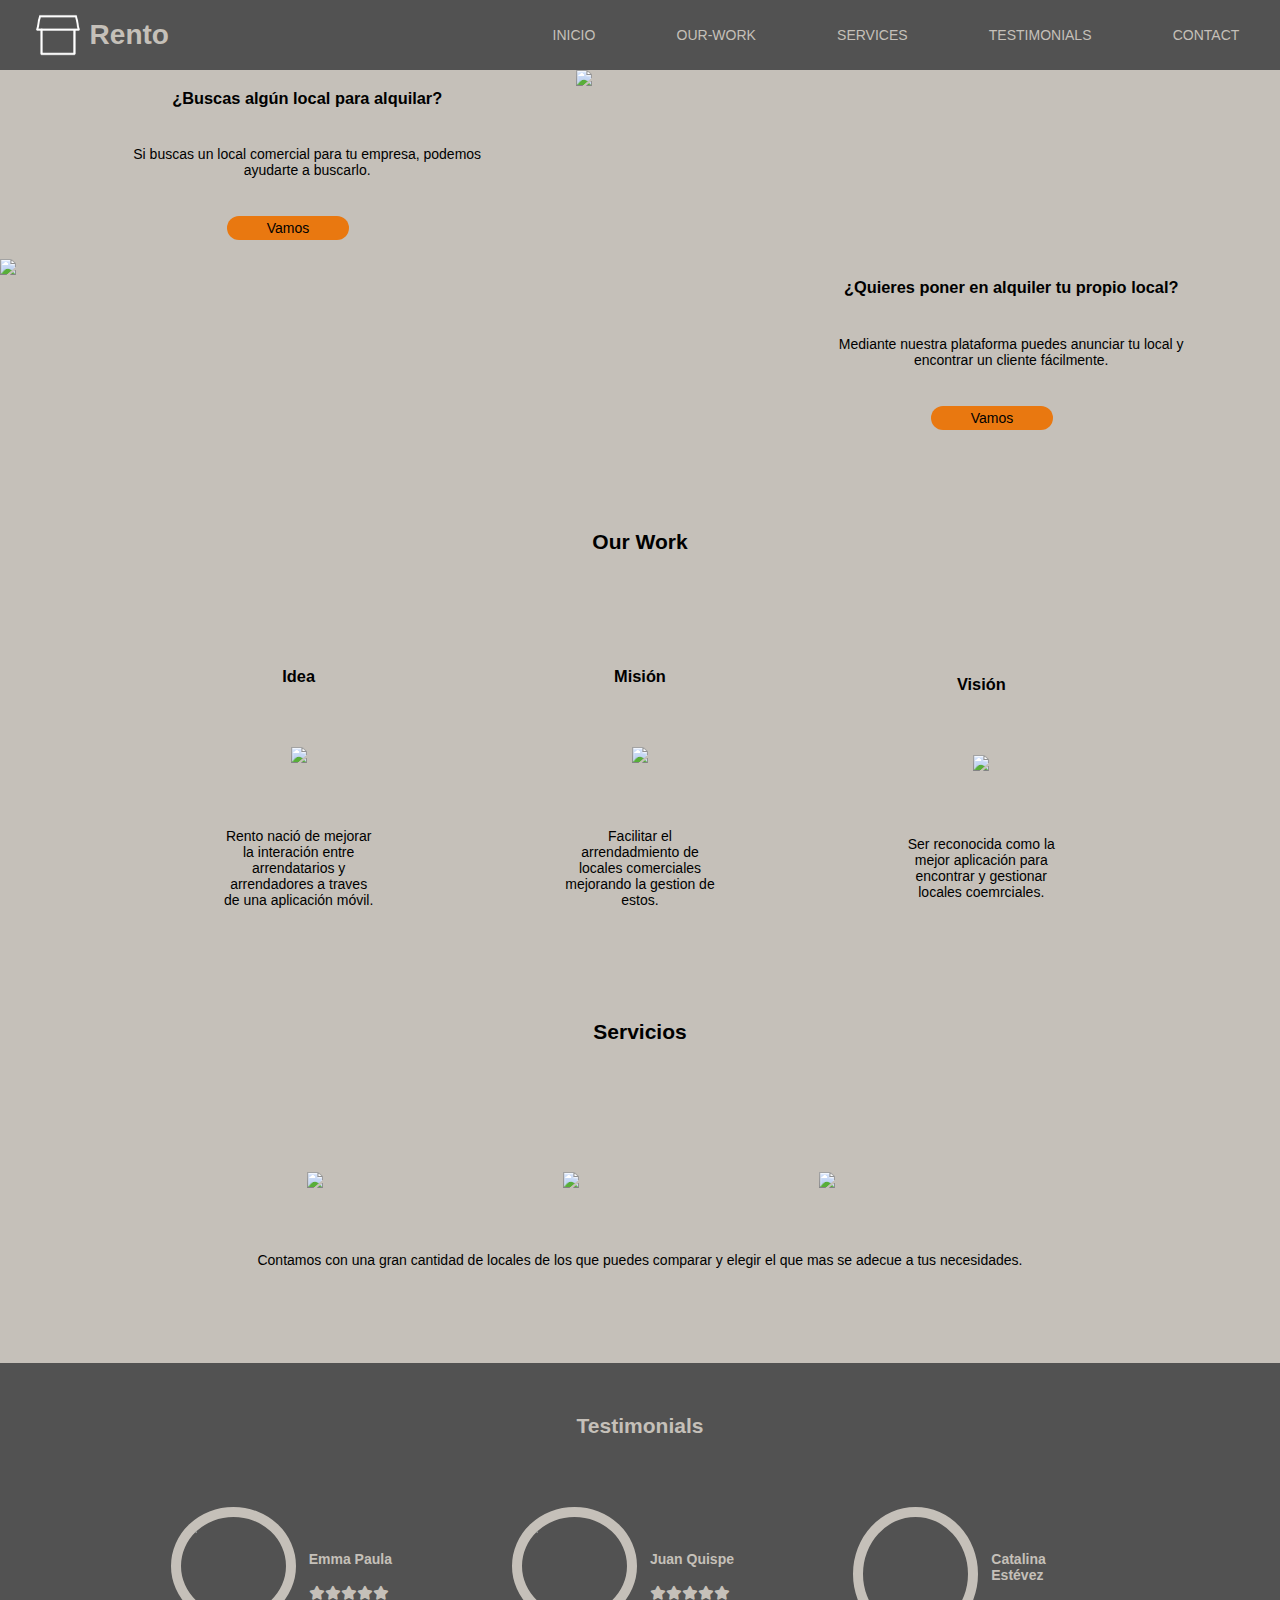
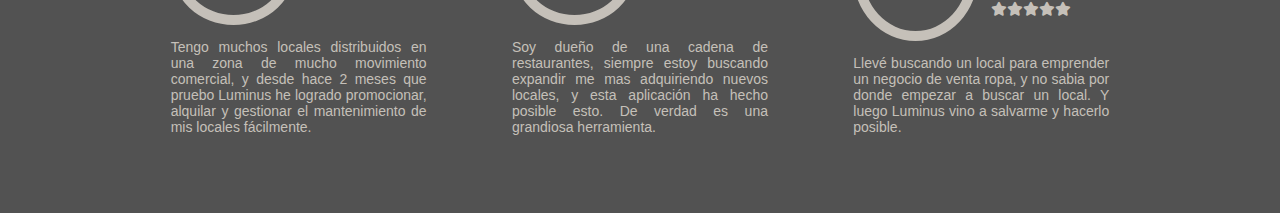
==== public/index.html @ d76695c1 "feat(Testimonials): Added testimonials section" ====
<!DOCTYPE html>
<html lang="en">
<head>
    <meta charset="UTF-8">
    <meta charset="UTF-8">
    <meta name="viewport" content="width=device-width, initial-scale=1">
    <meta name="description" content="ACME.studio official Landing Page Site">
    <meta name="keywords" content="Rent, Lessor, Lessee, Commercial premises, Premises management">
    <link rel="stylesheet" href="assets/styles/styles.css">
    <script src="https://code.jquery.com/jquery-3.6.0.min.js" integrity="sha256-/xUj+3OJU5yExlq6GSYGSHk7tPXikynS7ogEvDej/m4=" crossorigin="anonymous"></script>
    <title>Rento</title>
</head>
<body>
<div id="header-placeholder">
    <div class="logo">
        <img alt="Rento logo" src="assets/images/logo_1_white.png">
        <h1>Rento</h1>
    </div>
    <nav>
        <li><a href="index.html#Home">Inicio</a></li>
        <li><a href="index.html#Our-Work">Our-Work</a></li>
        <li><a href="index.html#Services">Services</a></li>
        <li><a href="index.html#Testimonials">Testimonials</a></li>
        <li><a href="index.html#Contact">Contact</a></li>
    </nav>
</div>
<main>
    <section id="Home">
        <div class="container">
            <div class="card">
                <h3>¿Buscas algún local para alquilar?</h3>
                <p>Si buscas un local comercial para tu empresa, podemos ayudarte a buscarlo.</p>
                <a class="btn_call_to_action">Vamos</a>
            </div>
            <img src="assets/images/image_1.png">
        </div>
        <div class="container">
            <img src="assets/images/image_2.png">
            <div class="card">
                <h3>¿Quieres poner en alquiler tu propio local?</h3>
                <p>Mediante nuestra plataforma puedes anunciar tu local y encontrar un cliente fácilmente.</p>
                <a class="btn_call_to_action">Vamos</a>
            </div>
        </div>
    </section>
    <section id="Our-Work">
        <h2>Our Work</h2>
        <div class="container">
            <div class="card">
                <h3>Idea</h3>
                <img src="assets/images/icon_1.png">
                <p>Rento nació de mejorar la interación entre arrendatarios y arrendadores a traves de una aplicación móvil.</p>
            </div>
            <div class="card">
                <h3>Misión</h3>
                <img src="assets/images/icon_2.png">
                <p>Facilitar el arrendadmiento de locales comerciales mejorando la gestion de estos.</p>
            </div>
            <div class="card">
                <h3>Visión</h3>
                <img src="assets/images/icon_3.png">
                <p>Ser reconocida como la mejor aplicación para encontrar y gestionar locales coemrciales.</p>
            </div>
        </div>
    </section>
    <section id="Services">
        <h2>Servicios</h2>
        <div class="container">
            <img src="assets/images/local_1.png">
            <img src="assets/images/local_2.png">
            <img src="assets/images/local_3.png">
        </div>
        <p>Contamos con una gran cantidad de locales de los que puedes comparar y elegir el que mas se adecue a tus necesidades.</p>
    </section>
    <section id="Testimonials">
        <h2>Testimonials</h2>
        <div class="container">
            <div class="card">
                <div class="profile">
                    <img src="assets/images/user_1.png">
                    <div class="card">
                        <h4>Emma Paula</h4>
                        <div class="container">
                            <i class="fa fa-star" aria-hidden="true"></i>
                            <i class="fa fa-star" aria-hidden="true"></i>
                            <i class="fa fa-star" aria-hidden="true"></i>
                            <i class="fa fa-star" aria-hidden="true"></i>
                            <i class="fa fa-star" aria-hidden="true"></i>
                        </div>
                    </div>
                </div>
                <p>Tengo muchos locales distribuidos en una zona de mucho movimiento comercial, y desde hace 2 meses que pruebo Luminus he logrado promocionar, alquilar y gestionar el mantenimiento de mis locales fácilmente.</p>
            </div>
            <div class="card">
                <div class="profile">
                    <img src="assets/images/user_2.png">
                    <div class="card">
                        <h4>Juan Quispe</h4>
                        <div class="container">
                            <i class="fa fa-star" aria-hidden="true"></i>
                            <i class="fa fa-star" aria-hidden="true"></i>
                            <i class="fa fa-star" aria-hidden="true"></i>
                            <i class="fa fa-star" aria-hidden="true"></i>
                            <i class="fa fa-star" aria-hidden="true"></i>
                        </div>
                    </div>
                </div>
                <p>Soy dueño de una cadena de restaurantes, siempre estoy buscando expandir me mas adquiriendo nuevos locales, y esta aplicación ha hecho posible esto. De verdad es una grandiosa herramienta.</p>
            </div>
            <div class="card">
                <div class="profile">
                    <img src="assets/images/user_3.png">
                    <div class="card">
                        <h4>Catalina Estévez</h4>
                        <div class="container">
                            <i class="fa fa-star" aria-hidden="true"></i>
                            <i class="fa fa-star" aria-hidden="true"></i>
                            <i class="fa fa-star" aria-hidden="true"></i>
                            <i class="fa fa-star" aria-hidden="true"></i>
                            <i class="fa fa-star" aria-hidden="true"></i>
                        </div>
                    </div>
                </div>
                <p>Llevé buscando un local para emprender un negocio de venta ropa, y no sabia por donde empezar a buscar un local. Y luego Luminus vino a salvarme y hacerlo posible.</p>
            </div>
        </div>
    </section>
</main>
</body>
</html>
---- public/assets/styles/styles.css ----
@import url('https://fonts.googleapis.com/css2?family=Abhaya+Libre&family=Old+Standard+TT&display=swap');
@import url('https://cdnjs.cloudflare.com/ajax/libs/font-awesome/6.1.1/css/all.min.css');

/*  General styles          */
html{
    font: normal 14px sans-serif;
    font-family: 'Abahay Libre',sans-serif;
    scroll-behavior: smooth !important;
}
body{
    width: 100%;
    background-color: #c5c0b9;
    padding: 0;
    margin: 0;
}
.container{
    display: flex;
}
.card{
    display: block;
    align-items: center;
}
.btn_call_to_action{
    border-radius: 54px;
    align-self: center;
    text-align: center;
    background-color: #e97810;
}

/*  Header navigation       */
#header-placeholder{
    width: 100%;
    background-color: #525252;
    display: flex;
    align-items: center;
    justify-content: space-between;
}
#header-placeholder .logo{
    width: 20%;
    display: flex;
    padding-left: 2%;
    margin: auto 0;
}
#header-placeholder .logo img{
    width: 25%;

}
#header-placeholder .logo h1{
    color: #c5c0b9;
}
#header-placeholder nav{
    width: 60%;
    display: flex;
    float: right;
    text-transform: uppercase;
}
#header-placeholder nav li{
    list-style: none;
    margin: auto;
}
#header-placeholder nav li a{
    color: #c5c0b9;
    text-decoration: none;
    cursor: pointer;
    margin: auto;
}
#header-placeholder nav li a:hover{
    text-decoration: solid;
    color: #fff;
    font-weight: bold;
}

/*  Section Home            */
#Home{
    display: block;
}
#Home img{
    width: 55%;
    display: block;
}
#Home .card{
    width: 30%;
    align-items: center;
    text-align: center;
    margin: auto;
}
#Home .card *{
    width: 100%;
    display: inline-block;
    text-align: center;
    margin: 5%;
}
#Home .card .btn_call_to_action{
    padding: 1%;
    width: 30%;
    display: inline-block;
    text-align: center;
}

/*  Section Our-Work        */
#Our-Work {
    text-align: center;
}
#Our-Work h2{
    padding: 5% 0;
}
#Our-Work .container{
    width: 80%;
    margin: auto;
}
#Our-Work .container .card{
    width: 15%;
    text-align: center;
    margin: auto;
}
#Our-Work .container .card *{
    margin: 20% 0;
}
#Our-Work .container .card img{
    width: 90%;
}

/*  Section Services        */
#Services{
    text-align: center;
    display: block;
    padding-bottom: 5%;
}
#Services h2{
    padding: 5% 0;
}
#Services .container{
    width: 60%;
    display: flex;
    margin: 5% auto;
}
#Services .container img{
    width: 20%;
    margin: auto;
}

/*  Section Testimonials    */
#Testimonials{
    width: 80%;
    background-color: #525252;
    padding: 0 10% 5% 10%;
    text-align: center;
    color: #c5c0b9;
}
#Testimonials h2{
    padding: 5% 0;
}
#Testimonials .container .card{
    width: 25%;
    margin: 0 auto;
}
#Testimonials .container .card .profile{
    width: 100%;
    display: flex;
}
#Testimonials .container .card .profile img{
    width: 45%;
    border: 10px solid #c5c0b9;
    border-radius: 50%;
    color: #c5c0b9;
}
#Testimonials .container .card .profile .card{
    width: 45%;
    align-items: center;
    margin: 10% 5%;
}
#Testimonials .container .card .profile .card h4{
    text-align: left;
}
#Testimonials .container .card p{
    text-align: justify;
}
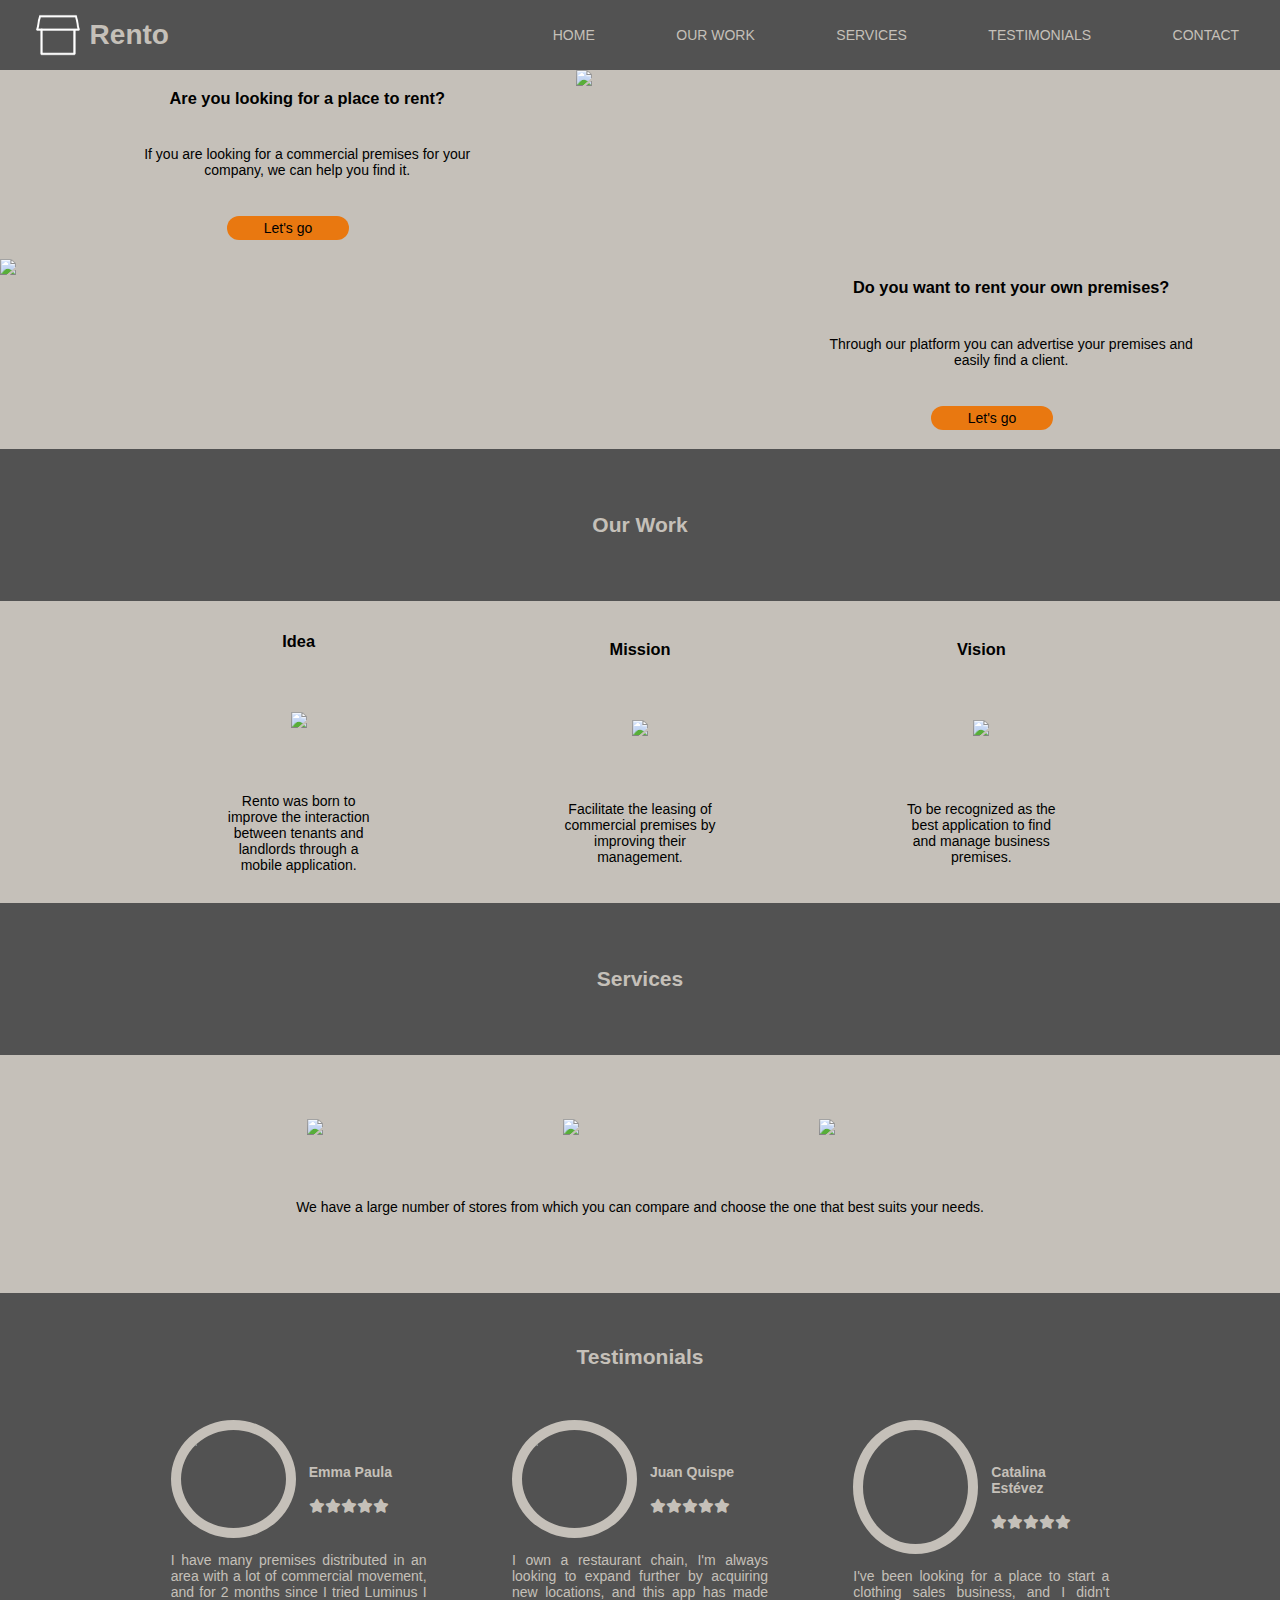
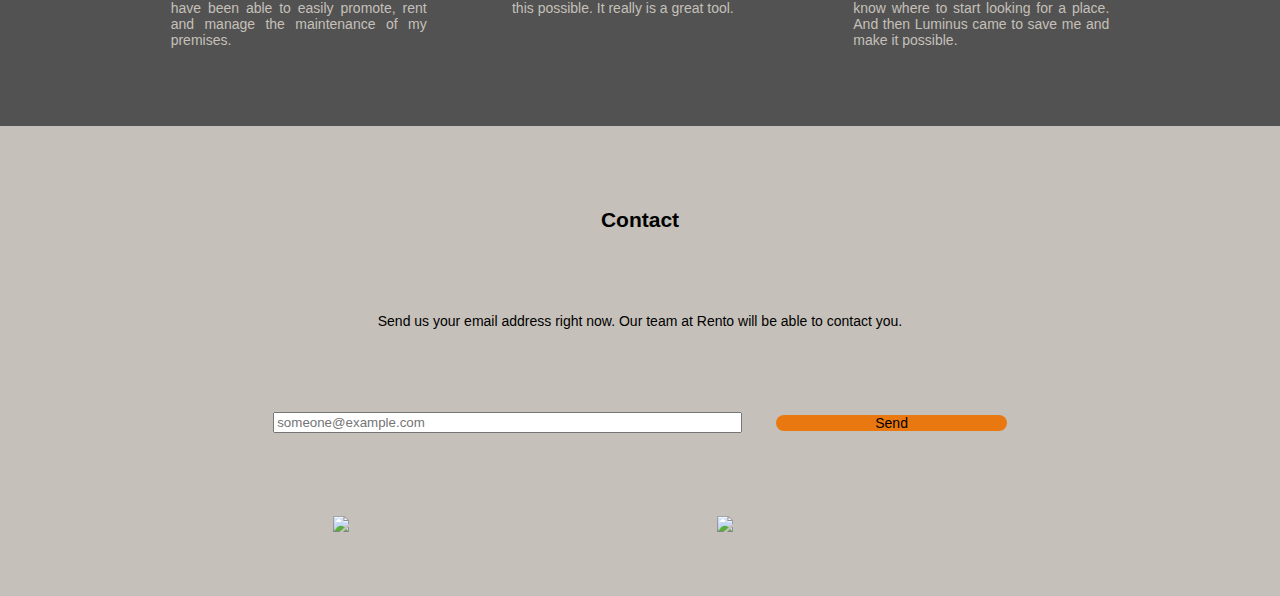
==== commit c8feefe7: "refactor(navigation header): Navigation header refactored" ====
--- a/public/index.html
+++ b/public/index.html
@@ -11,69 +11,57 @@
     <title>Rento</title>
 </head>
 <body>
-<div id="header-placeholder">
-    <div class="logo">
-        <img alt="Rento logo" src="assets/images/logo_1_white.png">
-        <h1>Rento</h1>
-    </div>
-    <nav>
-        <li><a href="index.html#Home">Inicio</a></li>
-        <li><a href="index.html#Our-Work">Our-Work</a></li>
-        <li><a href="index.html#Services">Services</a></li>
-        <li><a href="index.html#Testimonials">Testimonials</a></li>
-        <li><a href="index.html#Contact">Contact</a></li>
-    </nav>
-</div>
+<div id="header-placeholder"></div>
 <main>
     <section id="Home">
         <div class="container">
             <div class="card">
-                <h3>¿Buscas algún local para alquilar?</h3>
-                <p>Si buscas un local comercial para tu empresa, podemos ayudarte a buscarlo.</p>
-                <a class="btn_call_to_action">Vamos</a>
+                <h3>Are you looking for a place to rent?</h3>
+                <p>If you are looking for a commercial premises for your company, we can help you find it.</p>
+                <a class="btn_call_to_action">Let's go</a>
             </div>
             <img src="assets/images/image_1.png">
         </div>
         <div class="container">
             <img src="assets/images/image_2.png">
             <div class="card">
-                <h3>¿Quieres poner en alquiler tu propio local?</h3>
-                <p>Mediante nuestra plataforma puedes anunciar tu local y encontrar un cliente fácilmente.</p>
-                <a class="btn_call_to_action">Vamos</a>
+                <h3>Do you want to rent your own premises?</h3>
+                <p>Through our platform you can advertise your premises and easily find a client.</p>
+                <a class="btn_call_to_action">Let's go</a>
             </div>
         </div>
     </section>
     <section id="Our-Work">
-        <h2>Our Work</h2>
+        <h2 class="section-title">Our Work</h2>
         <div class="container">
             <div class="card">
                 <h3>Idea</h3>
                 <img src="assets/images/icon_1.png">
-                <p>Rento nació de mejorar la interación entre arrendatarios y arrendadores a traves de una aplicación móvil.</p>
+                <p>Rento was born to improve the interaction between tenants and landlords through a mobile application.</p>
             </div>
             <div class="card">
-                <h3>Misión</h3>
+                <h3>Mission</h3>
                 <img src="assets/images/icon_2.png">
-                <p>Facilitar el arrendadmiento de locales comerciales mejorando la gestion de estos.</p>
+                <p>Facilitate the leasing of commercial premises by improving their management.</p>
             </div>
             <div class="card">
-                <h3>Visión</h3>
+                <h3>Vision</h3>
                 <img src="assets/images/icon_3.png">
-                <p>Ser reconocida como la mejor aplicación para encontrar y gestionar locales coemrciales.</p>
+                <p>To be recognized as the best application to find and manage business premises.</p>
             </div>
         </div>
     </section>
     <section id="Services">
-        <h2>Servicios</h2>
+        <h2 class="section-title">Services</h2>
         <div class="container">
             <img src="assets/images/local_1.png">
             <img src="assets/images/local_2.png">
             <img src="assets/images/local_3.png">
         </div>
-        <p>Contamos con una gran cantidad de locales de los que puedes comparar y elegir el que mas se adecue a tus necesidades.</p>
+        <p>We have a large number of stores from which you can compare and choose the one that best suits your needs.</p>
     </section>
     <section id="Testimonials">
-        <h2>Testimonials</h2>
+        <h2 class="section-title">Testimonials</h2>
         <div class="container">
             <div class="card">
                 <div class="profile">
@@ -89,7 +77,7 @@
                         </div>
                     </div>
                 </div>
-                <p>Tengo muchos locales distribuidos en una zona de mucho movimiento comercial, y desde hace 2 meses que pruebo Luminus he logrado promocionar, alquilar y gestionar el mantenimiento de mis locales fácilmente.</p>
+                <p>I have many premises distributed in an area with a lot of commercial movement, and for 2 months since I tried Luminus I have been able to easily promote, rent and manage the maintenance of my premises.</p>
             </div>
             <div class="card">
                 <div class="profile">
@@ -105,7 +93,7 @@
                         </div>
                     </div>
                 </div>
-                <p>Soy dueño de una cadena de restaurantes, siempre estoy buscando expandir me mas adquiriendo nuevos locales, y esta aplicación ha hecho posible esto. De verdad es una grandiosa herramienta.</p>
+                <p>I own a restaurant chain, I'm always looking to expand further by acquiring new locations, and this app has made this possible. It really is a great tool.</p>
             </div>
             <div class="card">
                 <div class="profile">
@@ -121,10 +109,26 @@
                         </div>
                     </div>
                 </div>
-                <p>Llevé buscando un local para emprender un negocio de venta ropa, y no sabia por donde empezar a buscar un local. Y luego Luminus vino a salvarme y hacerlo posible.</p>
+                <p>I've been looking for a place to start a clothing sales business, and I didn't know where to start looking for a place. And then Luminus came to save me and make it possible.</p>
+            </div>
+        </div>
+    </section>
+    <section id="Contact">
+        <h2>Contact</h2>
+        <div class="card">
+            <p>Send us your email address right now. Our team at Rento will be able to contact you.</p>
+            <div class="container">
+                <input type="email" placeholder="someone@example.com">
+                <a class="btn_call_to_action">Send</a>
+            </div>
+            <div class="container">
+                <img src="assets/images/btn_app_store.png">
+                <img src="assets/images/btn_google_play.png">
             </div>
         </div>
     </section>
 </main>
+
+<script src="assets/scripts/main.js" type="text/javascript"></script>
 </body>
 </html>--- a/public/assets/styles/styles.css
+++ b/public/assets/styles/styles.css
@@ -26,45 +26,50 @@
     text-align: center;
     background-color: #e97810;
 }
+.section-title{
+    padding: 5% 0;
+    background-color: #525252;
+    color: #c5c0b9;
+    margin: 0;
+}
 
 /*  Header navigation       */
-#header-placeholder{
+header{
     width: 100%;
     background-color: #525252;
     display: flex;
     align-items: center;
     justify-content: space-between;
 }
-#header-placeholder .logo{
+header .logo{
     width: 20%;
     display: flex;
     padding-left: 2%;
     margin: auto 0;
 }
-#header-placeholder .logo img{
+header .logo img{
     width: 25%;
 
 }
-#header-placeholder .logo h1{
-    color: #c5c0b9;
-}
-#header-placeholder nav{
+header .logo h1{
+    color: #c5c0b9;
+}
+header nav{
     width: 60%;
     display: flex;
     float: right;
     text-transform: uppercase;
 }
-#header-placeholder nav li{
+header nav li{
     list-style: none;
     margin: auto;
 }
-#header-placeholder nav li a{
+header nav li a{
     color: #c5c0b9;
     text-decoration: none;
     cursor: pointer;
-    margin: auto;
-}
-#header-placeholder nav li a:hover{
+}
+header nav li a:hover{
     text-decoration: solid;
     color: #fff;
     font-weight: bold;
@@ -100,9 +105,6 @@
 /*  Section Our-Work        */
 #Our-Work {
     text-align: center;
-}
-#Our-Work h2{
-    padding: 5% 0;
 }
 #Our-Work .container{
     width: 80%;
@@ -176,3 +178,32 @@
     text-align: justify;
 }
 
+/*  Section Contact         */
+#Contact{
+    text-align: center;
+}
+#Contact h2{
+    padding: 5% 0;
+}
+#Contact .card .container{
+    width: 60%;
+    text-align: center;
+    align-items: center;
+    margin: 5% auto;
+}
+#Contact .card .container:first-child{
+    width: 40%;
+    margin: 0 auto;
+}
+#Contact .card .container input{
+    width: 60%;
+    margin: 2.5% auto;
+}
+#Contact .card .container .btn_call_to_action{
+    width: 30%;
+    margin: auto;
+}
+#Contact .card .container img{
+    width: 30%;
+    margin: auto;
+}
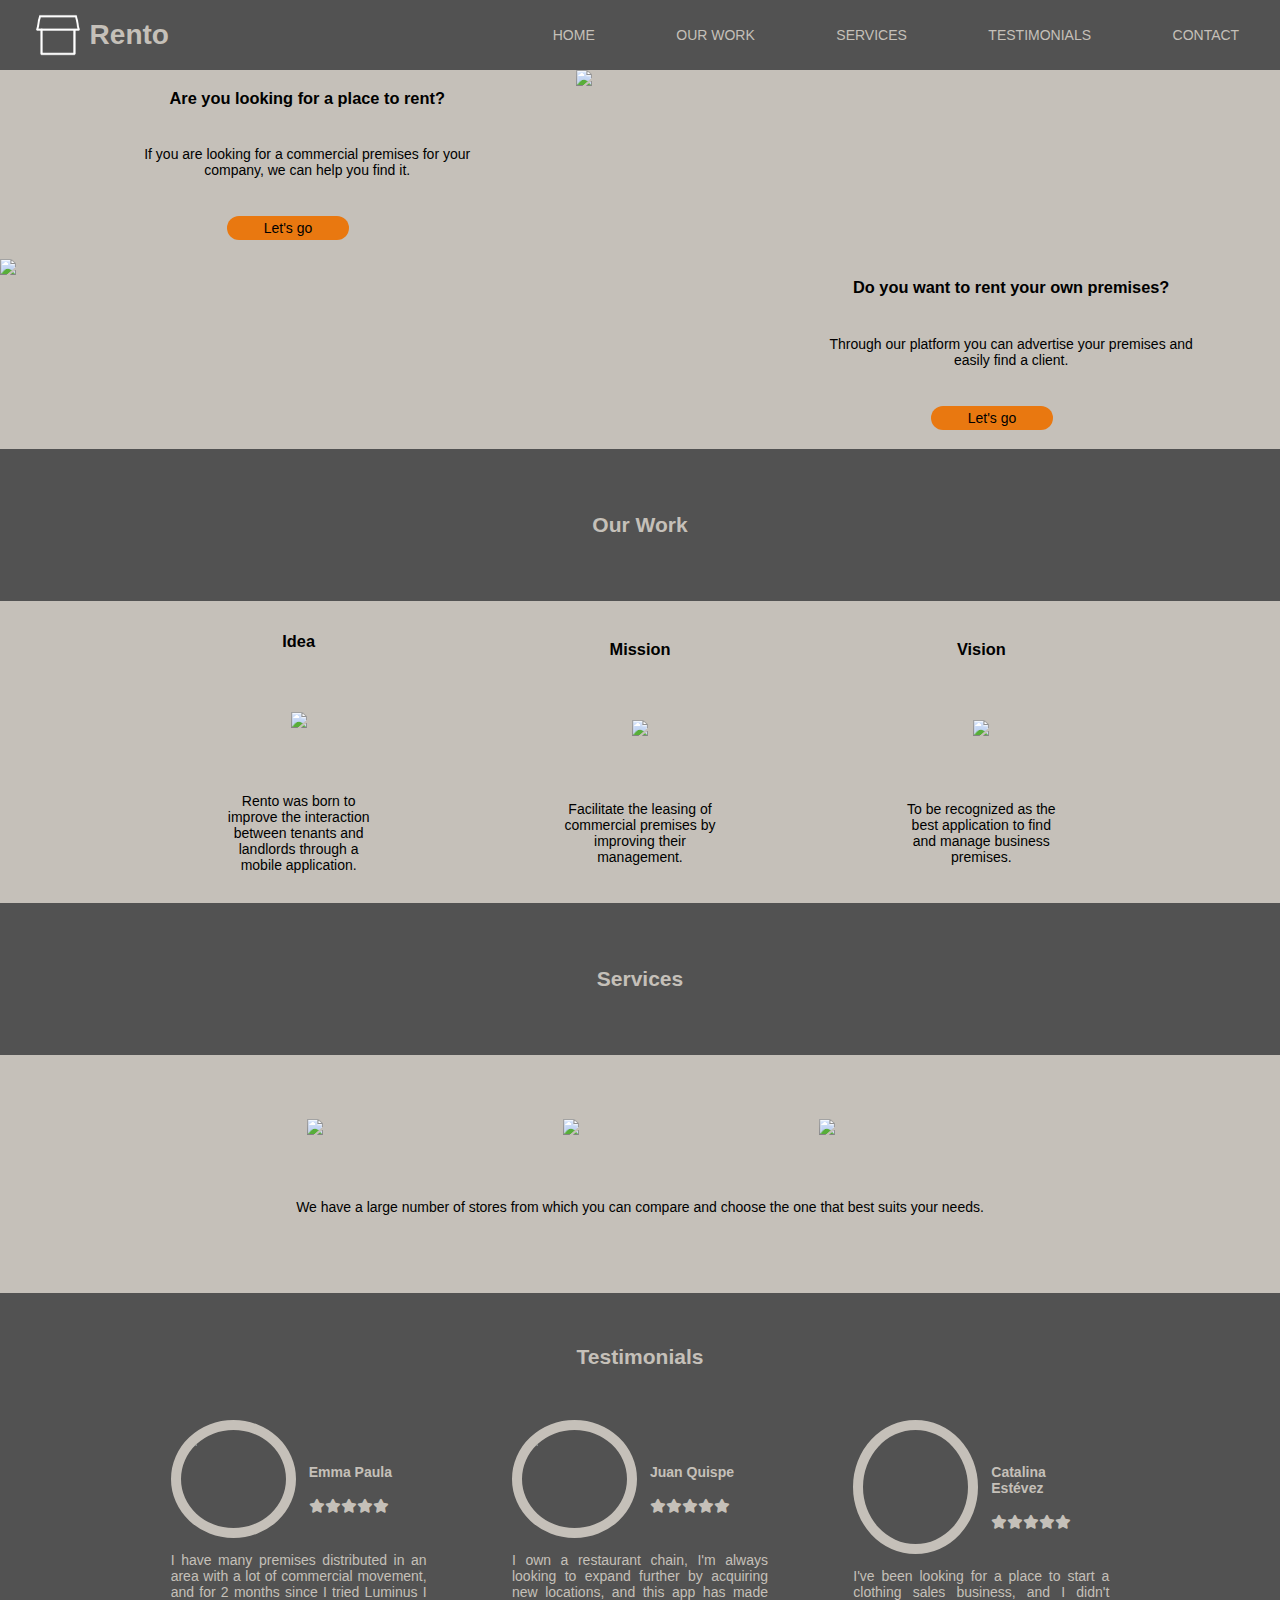
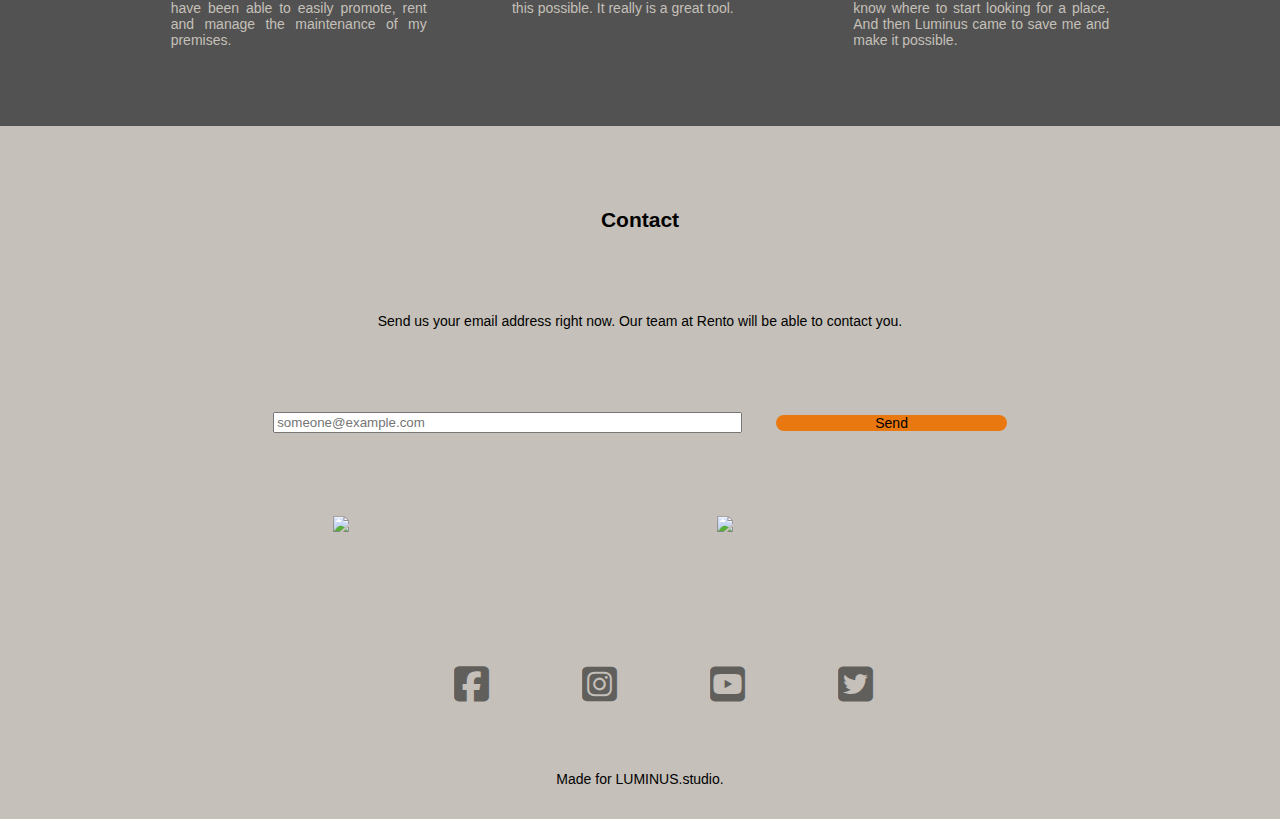
==== commit b2c9863b: "feat(footer placeholder): Added footer" ====
--- a/public/index.html
+++ b/public/index.html
@@ -128,7 +128,7 @@
         </div>
     </section>
 </main>
-
+<div id="footer-placeholder"></div>
 <script src="assets/scripts/main.js" type="text/javascript"></script>
 </body>
 </html>--- a/public/assets/styles/styles.css
+++ b/public/assets/styles/styles.css
@@ -75,6 +75,33 @@
     font-weight: bold;
 }
 
+/*  Footer                   */
+footer{
+    width: 100%;
+    text-align: center;
+    align-items: center;
+    margin: 10% 0 2.5% 0;
+}
+footer ul{
+    width: 40%;
+    display: flex;
+    margin: 5% auto;
+}
+footer ul li{
+    list-style: none;
+    margin: auto;
+}
+footer ul li a{
+    display: inline-block;
+    font-size: 40px;
+    margin: 10%;
+    opacity: 50%;
+    cursor: pointer;
+}
+footer ul li a:hover{
+    opacity: 100%;
+}
+
 /*  Section Home            */
 #Home{
     display: block;
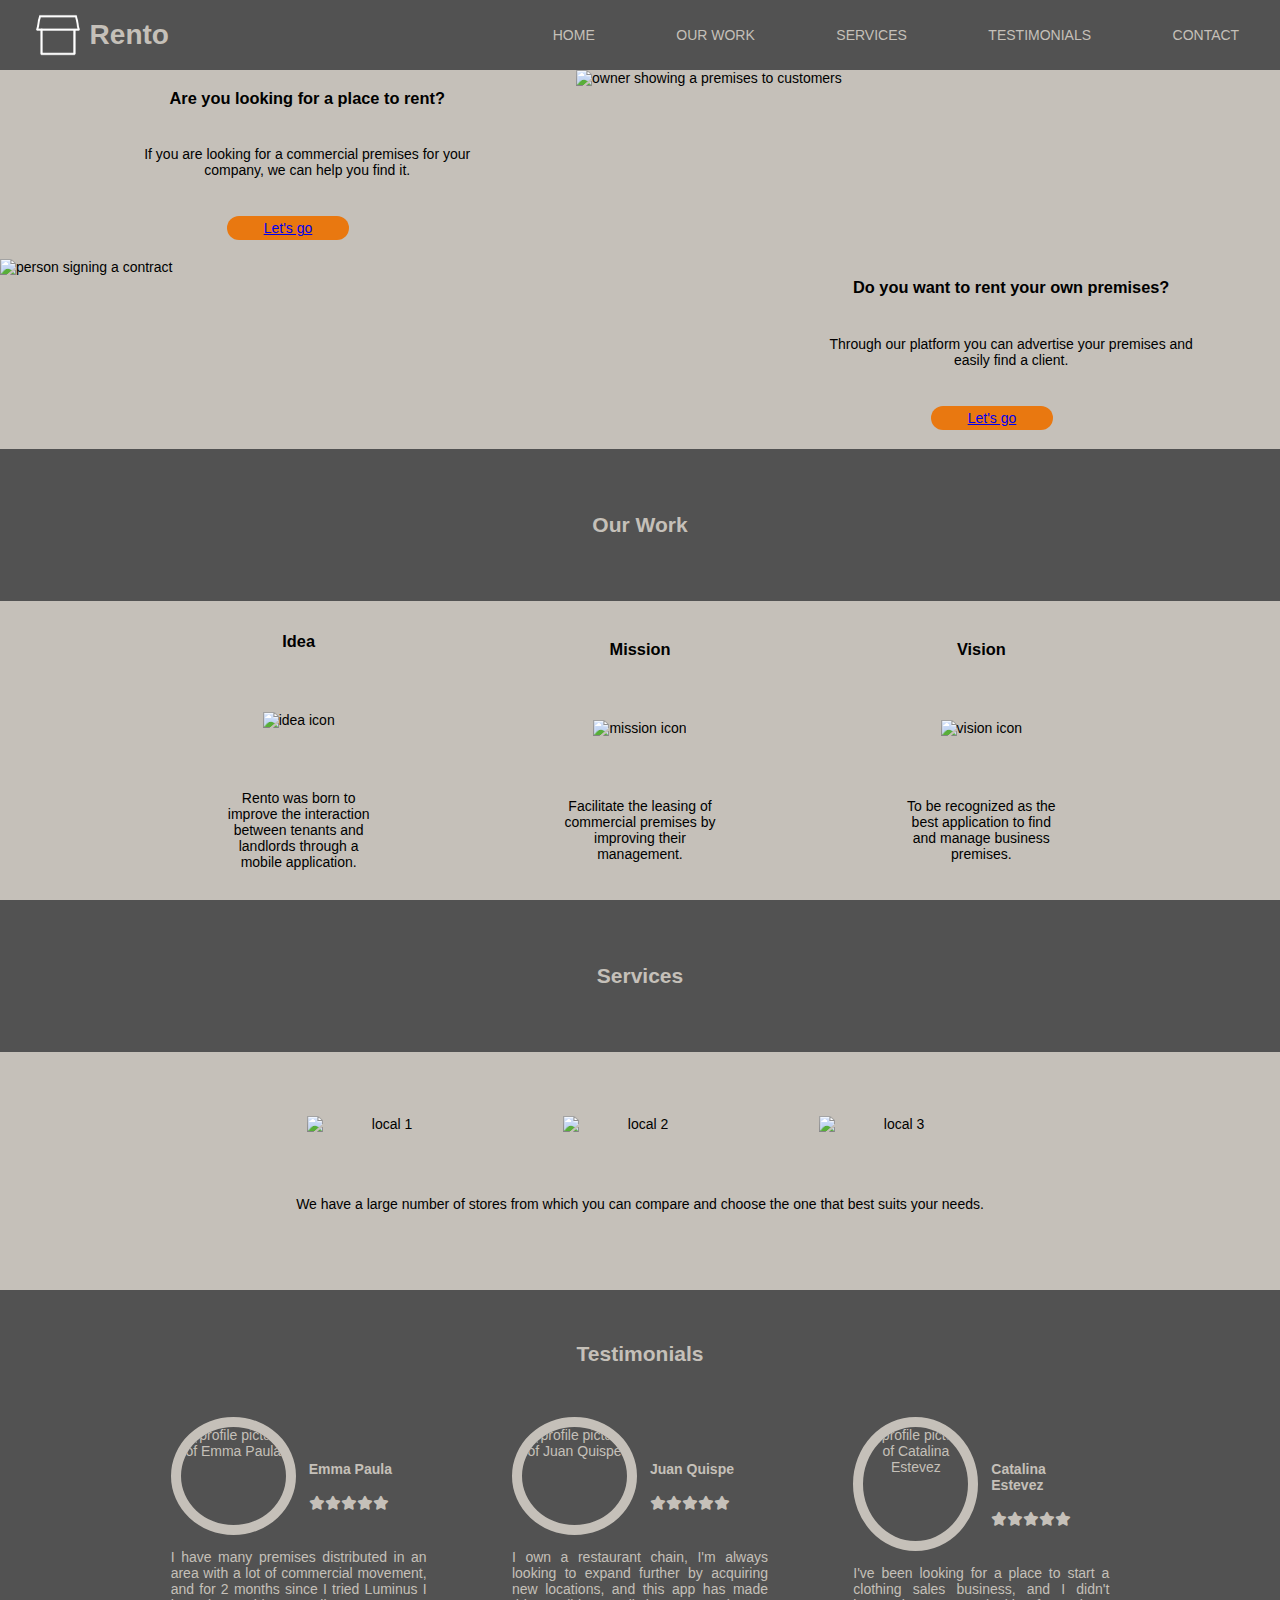
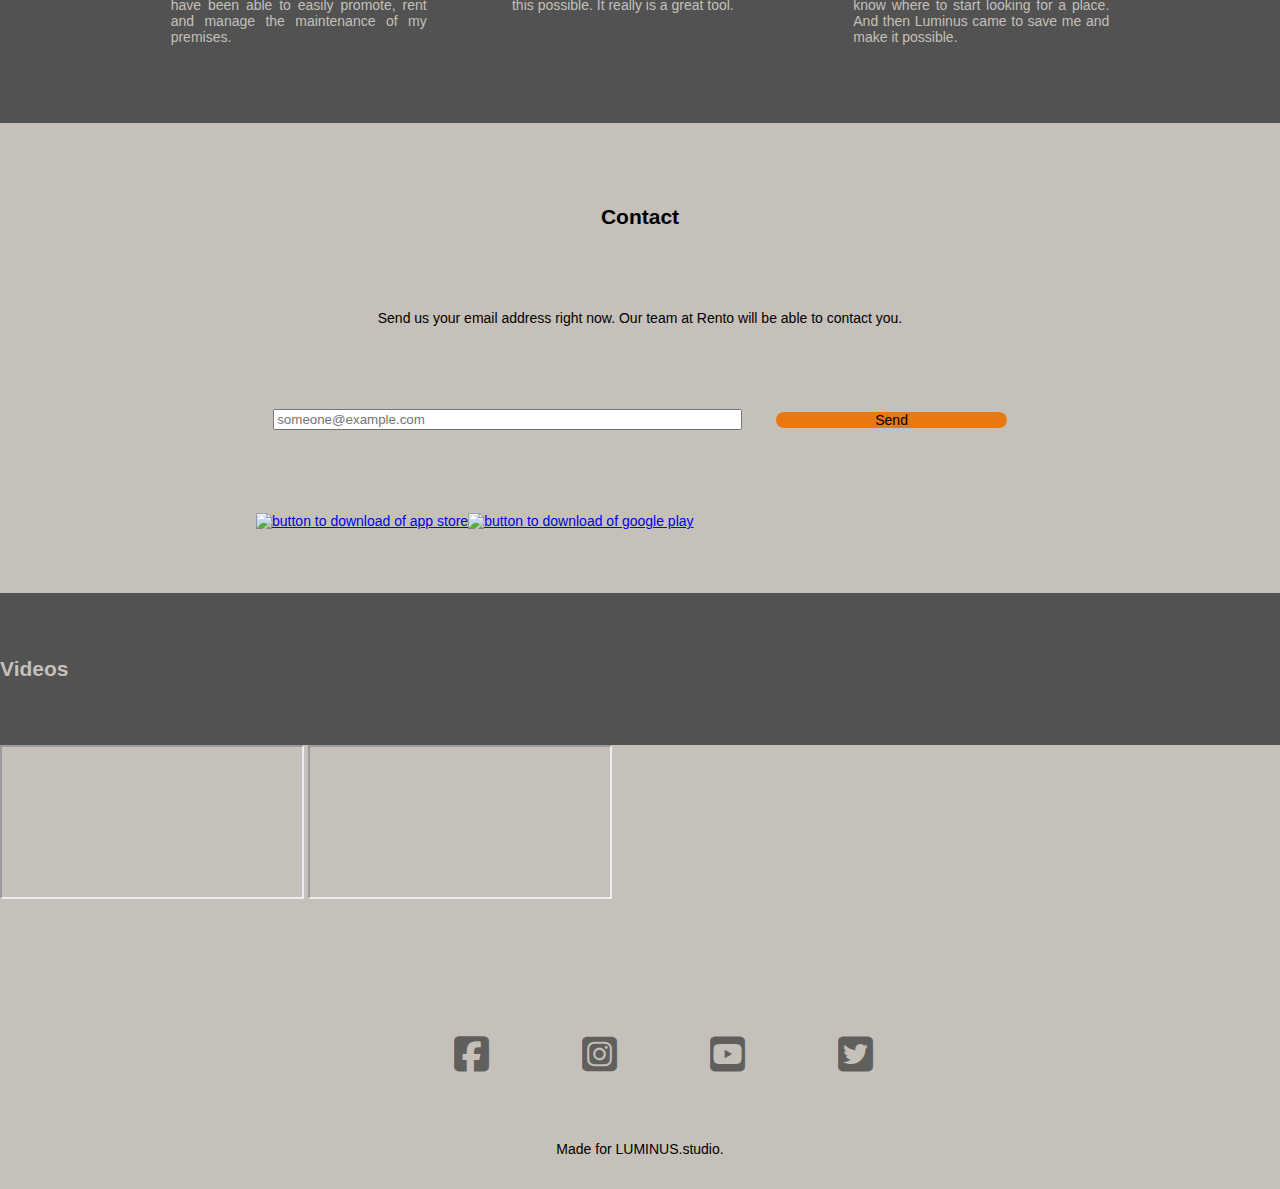
==== commit 726bc10c: "feat(videos): Added section videos" ====
--- a/public/index.html
+++ b/public/index.html
@@ -12,22 +12,23 @@
 </head>
 <body>
 <div id="header-placeholder"></div>
+
 <main>
     <section id="Home">
         <div class="container">
             <div class="card">
                 <h3>Are you looking for a place to rent?</h3>
                 <p>If you are looking for a commercial premises for your company, we can help you find it.</p>
-                <a class="btn_call_to_action">Let's go</a>
+                <a href="./index.html#Contact" class="btn_call_to_action">Let's go</a>
             </div>
-            <img src="assets/images/image_1.png">
+            <img alt="owner showing a premises to customers" src="assets/images/image_1.png">
         </div>
         <div class="container">
-            <img src="assets/images/image_2.png">
+            <img alt="person signing a contract" src="assets/images/image_2.png">
             <div class="card">
                 <h3>Do you want to rent your own premises?</h3>
                 <p>Through our platform you can advertise your premises and easily find a client.</p>
-                <a class="btn_call_to_action">Let's go</a>
+                <a href="./index.html#Contact" class="btn_call_to_action">Let's go</a>
             </div>
         </div>
     </section>
@@ -36,17 +37,17 @@
         <div class="container">
             <div class="card">
                 <h3>Idea</h3>
-                <img src="assets/images/icon_1.png">
+                <img alt="idea icon" src="assets/images/icon_1.png">
                 <p>Rento was born to improve the interaction between tenants and landlords through a mobile application.</p>
             </div>
             <div class="card">
                 <h3>Mission</h3>
-                <img src="assets/images/icon_2.png">
+                <img alt="mission icon" src="assets/images/icon_2.png">
                 <p>Facilitate the leasing of commercial premises by improving their management.</p>
             </div>
             <div class="card">
                 <h3>Vision</h3>
-                <img src="assets/images/icon_3.png">
+                <img alt="vision icon" src="assets/images/icon_3.png">
                 <p>To be recognized as the best application to find and manage business premises.</p>
             </div>
         </div>
@@ -54,9 +55,9 @@
     <section id="Services">
         <h2 class="section-title">Services</h2>
         <div class="container">
-            <img src="assets/images/local_1.png">
-            <img src="assets/images/local_2.png">
-            <img src="assets/images/local_3.png">
+            <img alt="local 1" src="assets/images/local_1.png">
+            <img alt="local 2" src="assets/images/local_2.png">
+            <img alt="local 3" src="assets/images/local_3.png">
         </div>
         <p>We have a large number of stores from which you can compare and choose the one that best suits your needs.</p>
     </section>
@@ -65,7 +66,7 @@
         <div class="container">
             <div class="card">
                 <div class="profile">
-                    <img src="assets/images/user_1.png">
+                    <img alt="profile picture of Emma Paula" src="assets/images/user_1.png">
                     <div class="card">
                         <h4>Emma Paula</h4>
                         <div class="container">
@@ -81,7 +82,7 @@
             </div>
             <div class="card">
                 <div class="profile">
-                    <img src="assets/images/user_2.png">
+                    <img alt="profile picture of Juan Quispe" src="assets/images/user_2.png">
                     <div class="card">
                         <h4>Juan Quispe</h4>
                         <div class="container">
@@ -97,9 +98,9 @@
             </div>
             <div class="card">
                 <div class="profile">
-                    <img src="assets/images/user_3.png">
+                    <img alt="profile picture of Catalina Estevez" src="assets/images/user_3.png">
                     <div class="card">
-                        <h4>Catalina Estévez</h4>
+                        <h4>Catalina Estevez</h4>
                         <div class="container">
                             <i class="fa fa-star" aria-hidden="true"></i>
                             <i class="fa fa-star" aria-hidden="true"></i>
@@ -122,12 +123,20 @@
                 <a class="btn_call_to_action">Send</a>
             </div>
             <div class="container">
-                <img src="assets/images/btn_app_store.png">
-                <img src="assets/images/btn_google_play.png">
+                <a href="https://www.apple.com/la/app-store/" target = "_blank" class="text-white"><img alt="button to download of app store" src="assets/images/btn_app_store.png" ></a>
+                <a href="http://play.google.com/" target = "_blank" class="text-white"><img alt="button to download of google play" src="assets/images/btn_google_play.png" ></a>
             </div>
         </div>
     </section>
+    <section id="Videos">
+        <h2 class="section-title">Videos</h2>
+        <div class="card">
+            <iframe src="https://www.youtube.com/embed/KK_PTpJ7-bk" title="YouTube video player" allow="accelerometer; autoplay; clipboard-write; encrypted-media; gyroscope; picture-in-picture" allowfullscreen></iframe>
+            <iframe src="https://www.youtube.com/embed/aXwjWAZz06Q" title="YouTube video player" allow="accelerometer; autoplay; clipboard-write; encrypted-media; gyroscope; picture-in-picture" allowfullscreen></iframe>
+        </div>
+    </section>
 </main>
+
 <div id="footer-placeholder"></div>
 <script src="assets/scripts/main.js" type="text/javascript"></script>
 </body>
